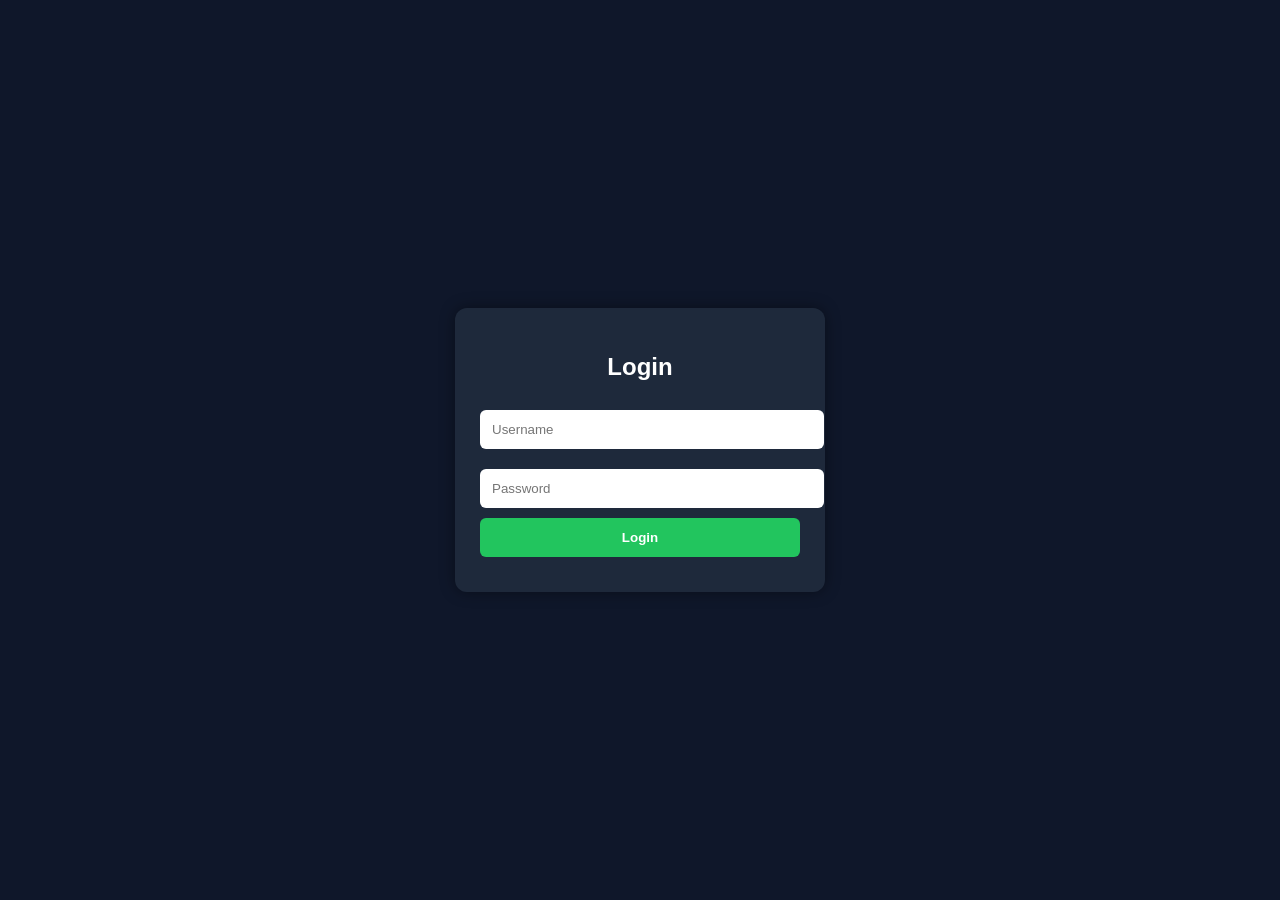
==== dashboard.html @ 89269aa4 "first upload - isp dashboard" ====
<!DOCTYPE html>
<html>
<head>
  <title>Dashboard</title>
  <link rel="stylesheet" href="dashboard.css">
</head>

<body>

<div class="container">

  <!-- Sidebar -->
  <div class="sidebar">
    <h2>MyApp</h2>
    <ul>
  <li onclick="showSection('home')">Home</li>
  <li onclick="showSection('pppoe')">PPPoE Setup</li>
  <li onclick="showSection('webproxy')">Web Proxy</li>
    <li onclick="showSection('webproxy local')">Web Proxy Local</li>
  <li onclick="logout()">Logout</li>
</ul>
  </div>

  <!-- Main Content -->
  <div class="main">

  <!-- HOME -->
  <div id="home" class="section">
    <h1>Welcome 👋</h1>
    <p>Select a script from the sidebar.</p>
  </div>

  <!-- PPPOE SCRIPT -->
  <div id="pppoe" class="section" style="display:none;">
    <h2>PPPoE Setup Script</h2>

    <pre id="pppoe-script">
/interface pppoe-server server
add service-name=pppoe interface=ether1 default-profile=default

/ppp profile
add name=default local-address=20.0.0.1 remote-address=pppoe-pool

/ip pool
add name=pppoe-pool ranges=20.0.0.10-20.0.0.254
    </pre>

    <button onclick="copyScript('pppoe-script')">Copy</button>
  </div>

  <!-- WEB PROXY -->
  <div id="webproxy" class="section" style="display:none;">
    <h2>Web Proxy Setup</h2>

    <pre id="proxy-script">


        /ip proxy set enabled=yes port=8082


🔧 1. ADDRESS LIST (CLONE)

/ip firewall address-list
add list=INSTALLPRO-BLACKLIST address=20.0.0.0/24
add list=INSTALLPRO-WHITELIST address=megafiber.intong.online
add list=INSTALLPRO-WHITELIST address=firebasestorage.googleapis.com

🔧 2. NAT (CLONE — SAME STRUCTURE)

/ip firewall nat
add chain=srcnat action=masquerade src-address-list=INSTALLPRO-BLACKLIST comment="INSTALLPRO-SRCNAT"

add chain=dstnat protocol=tcp dst-port=80 \
src-address-list=INSTALLPRO-BLACKLIST \
action=redirect to-ports=8080 comment="INSTALLPRO-DSTNAT"

🔧 3. WEB PROXY (ENABLE SAME)
/ip proxy
set enabled=yes port=8080 max-cache-size=none

🔧 4. WEB PROXY ACCESS (EXACT CLONE)

⚠️ Order is IMPORTANT 

/ip proxy access

# 0 - DENY HTTP
add src-address=20.0.0.0/24 dst-port=!80 action=deny

# 1 - ALLOW YOUR DOMAIN
add src-address=20.0.0.0/24 dst-host=megafiber.intong.online action=allow

# 2 - REDIRECT TO PORTAL (SAME STYLE)
add src-address=20.0.0.0/24 \
dst-host=megafiber.intong.online \
dst-port=80,443,8082 \
action=redirect \
redirect-to="megafiber.intong.online/p/YOUR_RANDOM_STRING"

# 3 - ALLOW FIREBASE STORAGE
add src-address=20.0.0.0/24 \
dst-host=firebasestorage.googleapis.com \
action=allow

🔧 5. FIREWALL FILTER (CLONE)

/ip firewall filter

# 0 INSTALLPRO-ACCEPT (whitelist pass)
add chain=forward action=accept dst-address-list=INSTALLPRO-WHITELIST comment="INSTALLPRO-ACCEPT"

# 1 Allow Firebase Storage traffic (SPECIFIC SRC)
add chain=forward action=accept \
src-address=20.0.0.0/24 \
dst-address-list=INSTALLPRO-WHITELIST \
comment="Allow Firebase Storage traffic"

# 2 DROP HTTP (blacklist)
add chain=forward action=drop \
src-address-list=INSTALLPRO-BLACKLIST \
protocol=tcp dst-port=!80 \
comment="INSTALLPRO-DROP"

# 3 DROP HTTPS (blacklist)
add chain=forward action=drop \
src-address-list=INSTALLPRO-BLACKLIST \
protocol=tcp dst-port=443 \
comment="INSTALLPRO-DROP"

# 4 DROP UDP 443 (QUIC)
add chain=forward action=drop \
src-address-list=INSTALLPRO-BLACKLIST \
protocol=udp dst-port=443 \
comment="INSTALLPRO-DROP"

# 5 Allow Firebase Storage - Forward
add chain=forward action=accept \
dst-address-list=INSTALLPRO-WHITELIST \
comment="Allow Firebase Storage - Forward"

# 6 Allow Firebase Storage - Output
add chain=output action=accept \
dst-address-list=INSTALLPRO-WHITELIST \
comment="Allow Firebase Storage - Output"

# 7 Allow Firebase Storage - Input
add chain=input action=accept \
dst-address-list=INSTALLPRO-WHITELIST \
comment="Allow Firebase Storage - Input"

# 8 Allow DNS UDP
add chain=forward action=accept protocol=udp dst-port=53 comment="Allow DNS - UDP"

# 9 Allow DNS TCP
add chain=forward action=accept protocol=tcp dst-port=53 comment="Allow DNS - TCP"



/ip firewall nat
add chain=dstnat protocol=tcp dst-port=80 action=redirect to-ports=8082

    </pre>


    
    <button onclick="copyScript('proxy-script')">Copy</button>
  </div>



<!-- WEB PROXY LOCAL -->
  <div id="webproxy local" class="section" style="display:none;">
    <h2>Web Proxy Local Setup</h2>

    <pre id="proxy-script">

⚙️ STEP 1 — CREATE IP POOL

Assign IP range for past due users.

/ip pool
add name=past_due ranges=20.0.0.10-20.0.0.254

⚙️ STEP 2 — ADDRESS LIST

Group all past due IPs.

/ip firewall address-list
add list=PD address=20.0.0.0/24 comment="Past Due Users"

⚙️ STEP 3 — ENABLE DNS

Allow MikroTik to act as DNS server.

/ip dns
set allow-remote-requests=yes

⚙️ STEP 4 — DNS STATIC ENTRY

Create redirect domain (NO SPACE).

/ip dns static
add name=pastdue.account address=20.0.0.1

✔ This domain will point to your router

⚙️ STEP 5 — ENABLE WEB PROXY

Turn on proxy service.

/ip proxy
set enabled=yes port=5050 max-cache-size=none

⚙️ STEP 6 — PROXY ACCESS RULES

Control how traffic is handled.

/ip proxy access
add src-address=20.0.0.0/24 dst-port=5050 action=allow comment="Allow proxy"

add src-address=20.0.0.0/24 dst-port=80 action=redirect redirect-to=pastdue.account comment="Redirect HTTP"

⚙️ STEP 7 — NAT REDIRECT (IMPORTANT)

Send HTTP traffic to proxy.

/ip firewall nat
add chain=dstnat protocol=tcp dst-port=80 src-address-list=PD action=redirect to-ports=5050 comment="Redirect to proxy"

⚙️ STEP 8 — BLOCK HTTPS

Prevent bypass (required).

/ip firewall filter
add chain=forward protocol=tcp dst-port=443 src-address-list=PD action=reject reject-with=tcp-reset comment="Block HTTPS"

⚙️ STEP 9 — PPP PROFILE

Assign this profile to unpaid users.

/ppp profile
add name=past_due local-address=20.0.0.1 remote-address=past_due rate-limit=1M/1M

📁 STEP 10 — UPLOAD PAYMENT PAGE

Upload your HTML file:

📂 Files → flash/webproxy/

Example:

error.html





    </pre>


    
    <button onclick="copyScript('proxy-script')">Copy</button>
  </div>





</div>

</div>

<script src="dashboard.js"></script>

</body>
</html>
---- dashboard.css ----
body {
  margin: 0;
  font-family: Arial;
  background: #0f172a;
  color: white;
}

.container {
  display: flex;
}

/* Sidebar */
.sidebar {
  width: 220px;
  background: #1e293b;
  height: 100vh;
  padding: 20px;
}

.sidebar h2 {
  text-align: center;
}

.sidebar ul {
  list-style: none;
  padding: 0;
}

.sidebar li {
  padding: 12px;
  margin: 10px 0;
  background: #334155;
  border-radius: 6px;
  cursor: pointer;
  text-align: center;
}

.sidebar li:hover {
  background: #475569;
}

/* Main */
.main {
  flex: 1;
  padding: 30px;
}

.card {
  background: #1e293b;
  padding: 20px;
  margin-top: 20px;
  border-radius: 10px;
}
.section {
  margin-top: 20px;
}

pre {
  background: #020617;
  padding: 15px;
  border-radius: 8px;
  overflow-x: auto;
  color: #22c55e;
}

button {
  margin-top: 10px;
  padding: 10px;
  background: #22c55e;
  border: none;
  border-radius: 6px;
  cursor: pointer;
}
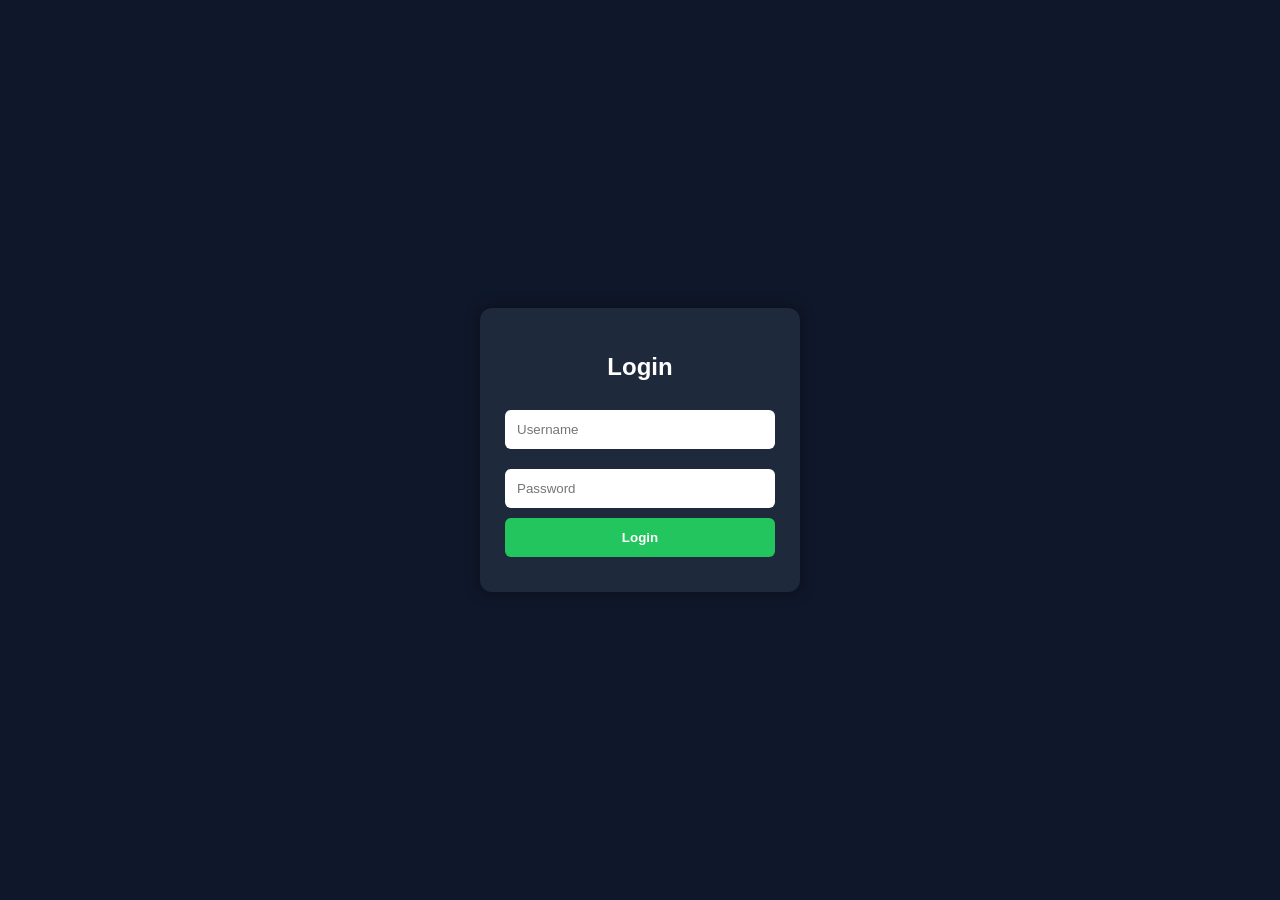
==== commit 13c275f0: "Update dashboard.html" ====
--- a/dashboard.html
+++ b/dashboard.html
@@ -35,14 +35,70 @@
     <h2>PPPoE Setup Script</h2>
 
     <pre id="pppoe-script">
-/interface pppoe-server server
-add service-name=pppoe interface=ether1 default-profile=default
-
-/ppp profile
-add name=default local-address=20.0.0.1 remote-address=pppoe-pool
-
-/ip pool
-add name=pppoe-pool ranges=20.0.0.10-20.0.0.254
+⚙️ FULL CLEAN SCRIPT (copy-paste safe)
+      
+🌐 1. WAN (Internet from ISP via ether1)
+      
+/ip dhcp-client add interface=ether1 disabled=no
+      
+💻 2. LAN for your laptop (ether2)
+
+Set a fixed IP so you can access MikroTik
+
+/ip address add address=192.168.88.1/24 interface=ether2
+
+(Optional DHCP for your laptop)
+
+/ip pool add name=lan_pool ranges=192.168.88.10-192.168.88.100
+/ip dhcp-server add name=dhcp1 interface=ether2 address-pool=lan_pool disabled=no
+/ip dhcp-server network add address=192.168.88.0/24 gateway=192.168.88.1 dns-server=8.8.8.8
+
+      
+📦 3. PPPoE Network (ether3 → /24 pool)
+
+Use: 192.168.10.0/24
+
+/ip pool add name=pppoe_pool ranges=192.168.10.2-192.168.10.254
+/ip address add address=192.168.10.1/24 interface=ether3
+      
+🚀 4. PPP Profiles (Speed Limits)
+      
+20 Mbps
+/ppp profile add name=20M local-address=192.168.10.1 remote-address=pppoe_pool rate-limit=20M/20M
+30 Mbps
+/ppp profile add name=30M local-address=192.168.10.1 remote-address=pppoe_pool rate-limit=30M/30M
+🔌 5. Enable PPPoE Server (on ether3)
+/interface pppoe-server server add interface=ether3 service-name=pppoe disabled=no default-profile=20M
+👤 6. PPPoE Users
+/ppp secret add name=user20 password=1234 profile=20M service=pppoe
+/ppp secret add name=user30 password=1234 profile=30M service=pppoe
+      
+🌍 7. NAT (Internet access)
+      
+/ip firewall nat add chain=srcnat out-interface=ether1 action=masquerade
+      
+🌐 8. DNS (important)
+      
+/ip dns set servers=8.8.8.8,1.1.1.1 allow-remote-requests=yes
+      
+✅ HOW IT WORKS
+      
+Laptop (ether2) → access router (192.168.88.1)
+Clients connect to ether3 → dial PPPoE
+Router gives IP from 192.168.10.x
+Speed depends on profile (20M / 30M)
+      
+⚠️ IMPORTANT NOTES
+Do NOT bridge ether2 and ether3
+PPPoE must stay isolated on ether3
+Make sure your ISP actually gives internet via DHCP on ether1
+🧪 TEST CHECKLIST
+Plug laptop → ether2 → access Winbox (192.168.88.1)
+Check internet:
+ping 8.8.8.8
+Connect PPPoE client on ether3
+Test speed
+      
     </pre>
 
     <button onclick="copyScript('pppoe-script')">Copy</button>
@@ -273,4 +329,4 @@
 <script src="dashboard.js"></script>
 
 </body>
-</html>+</html>
